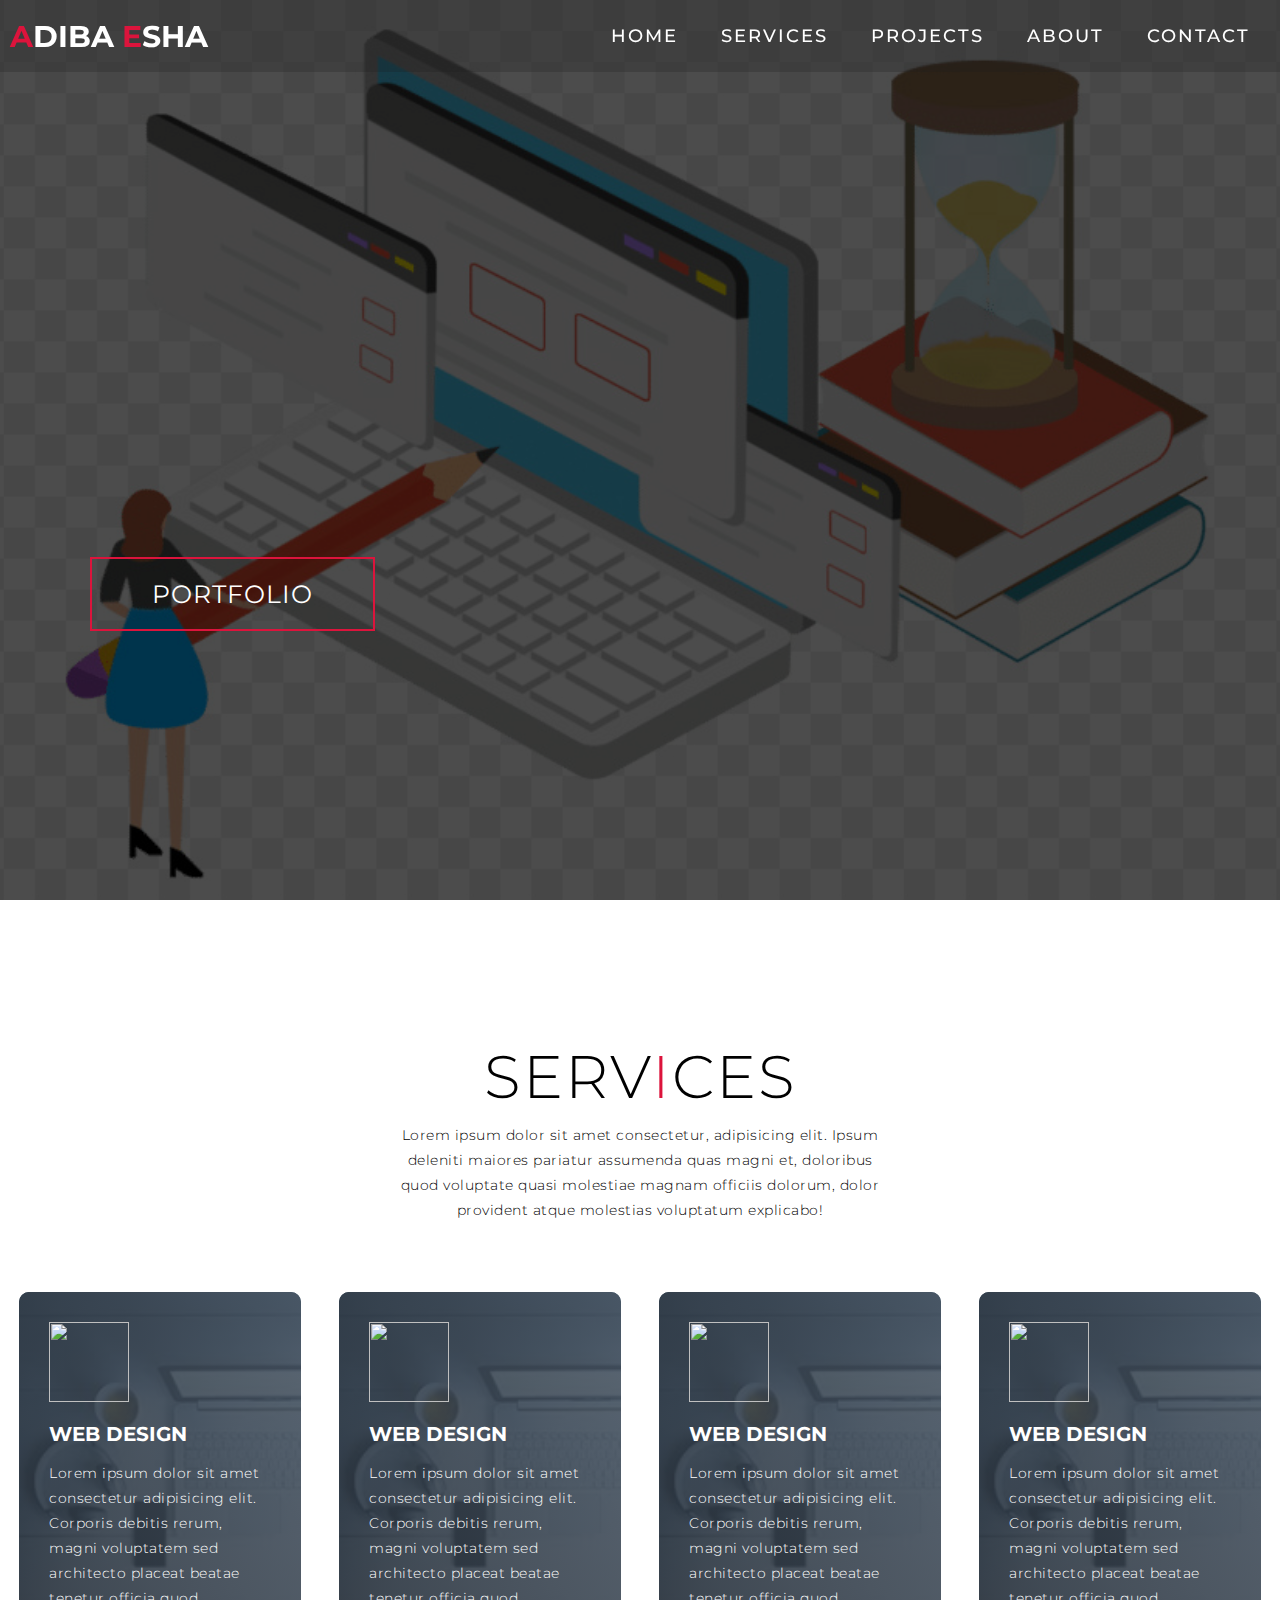
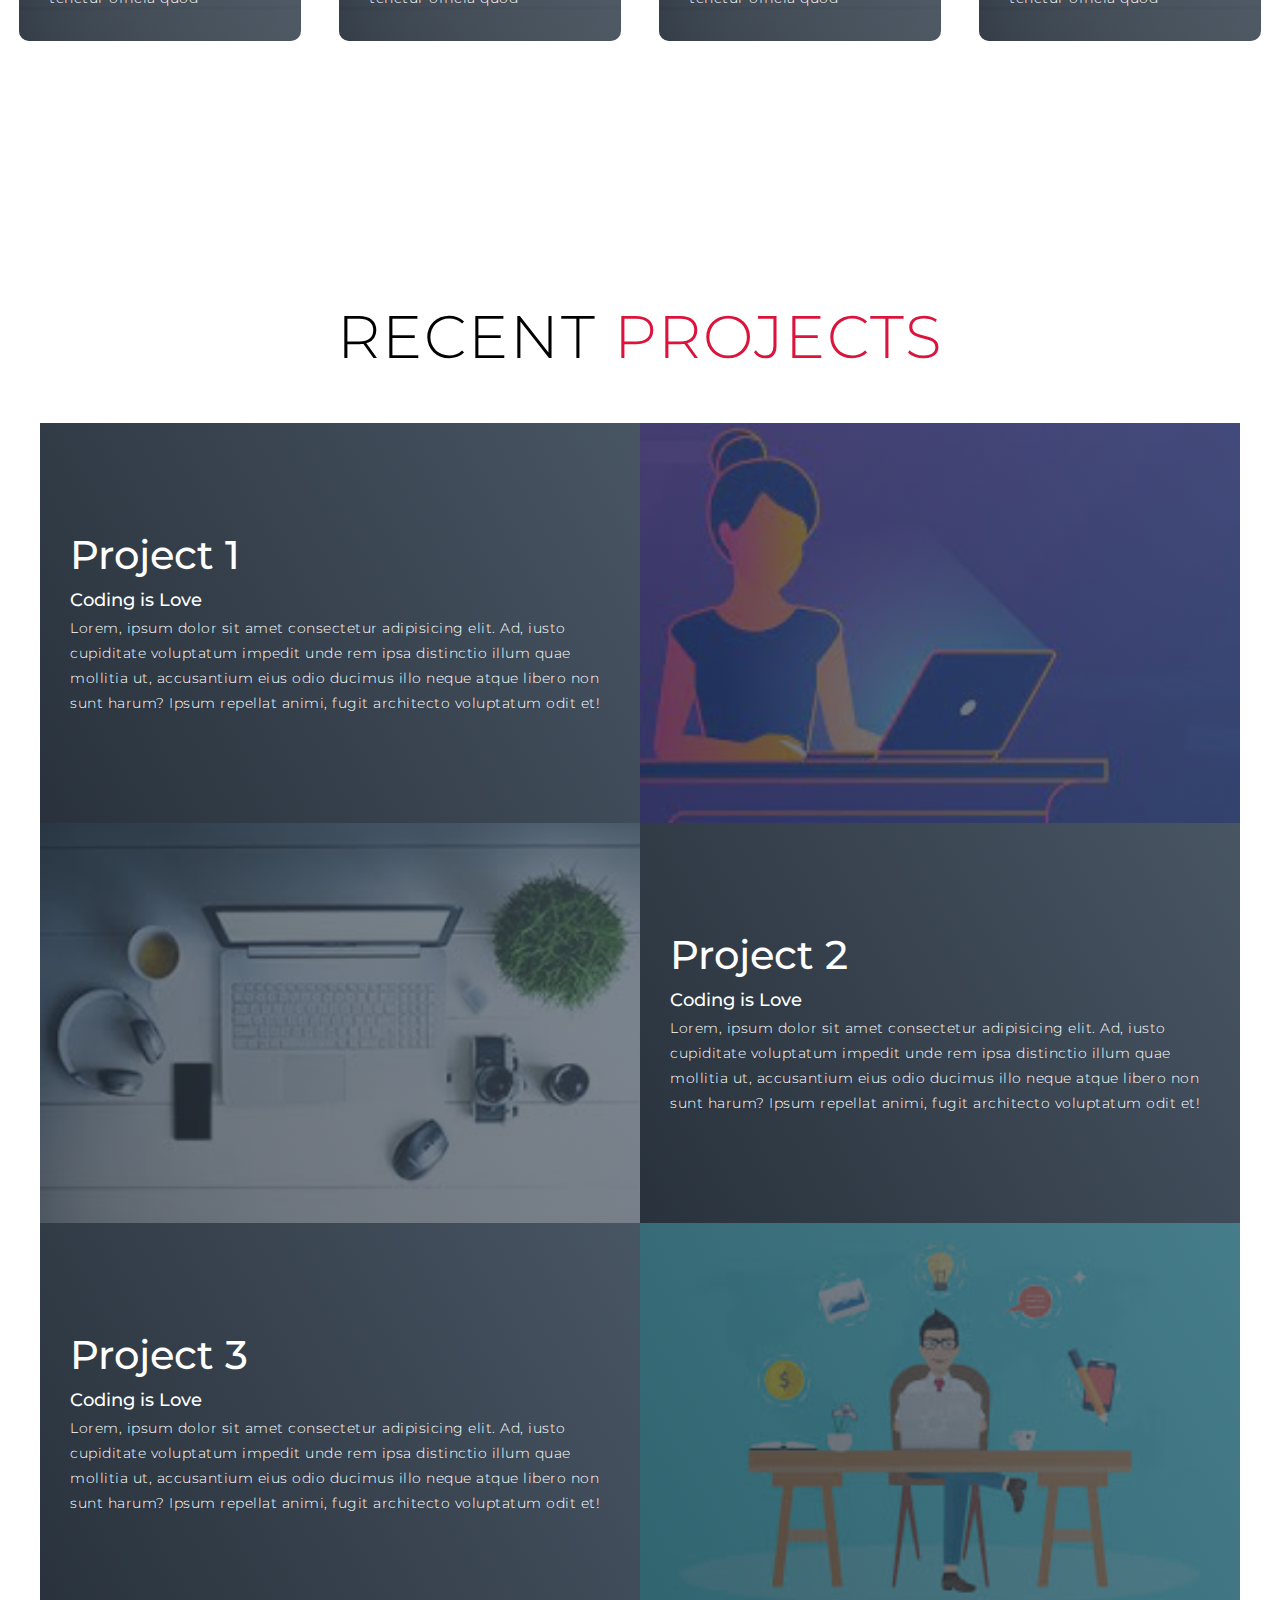
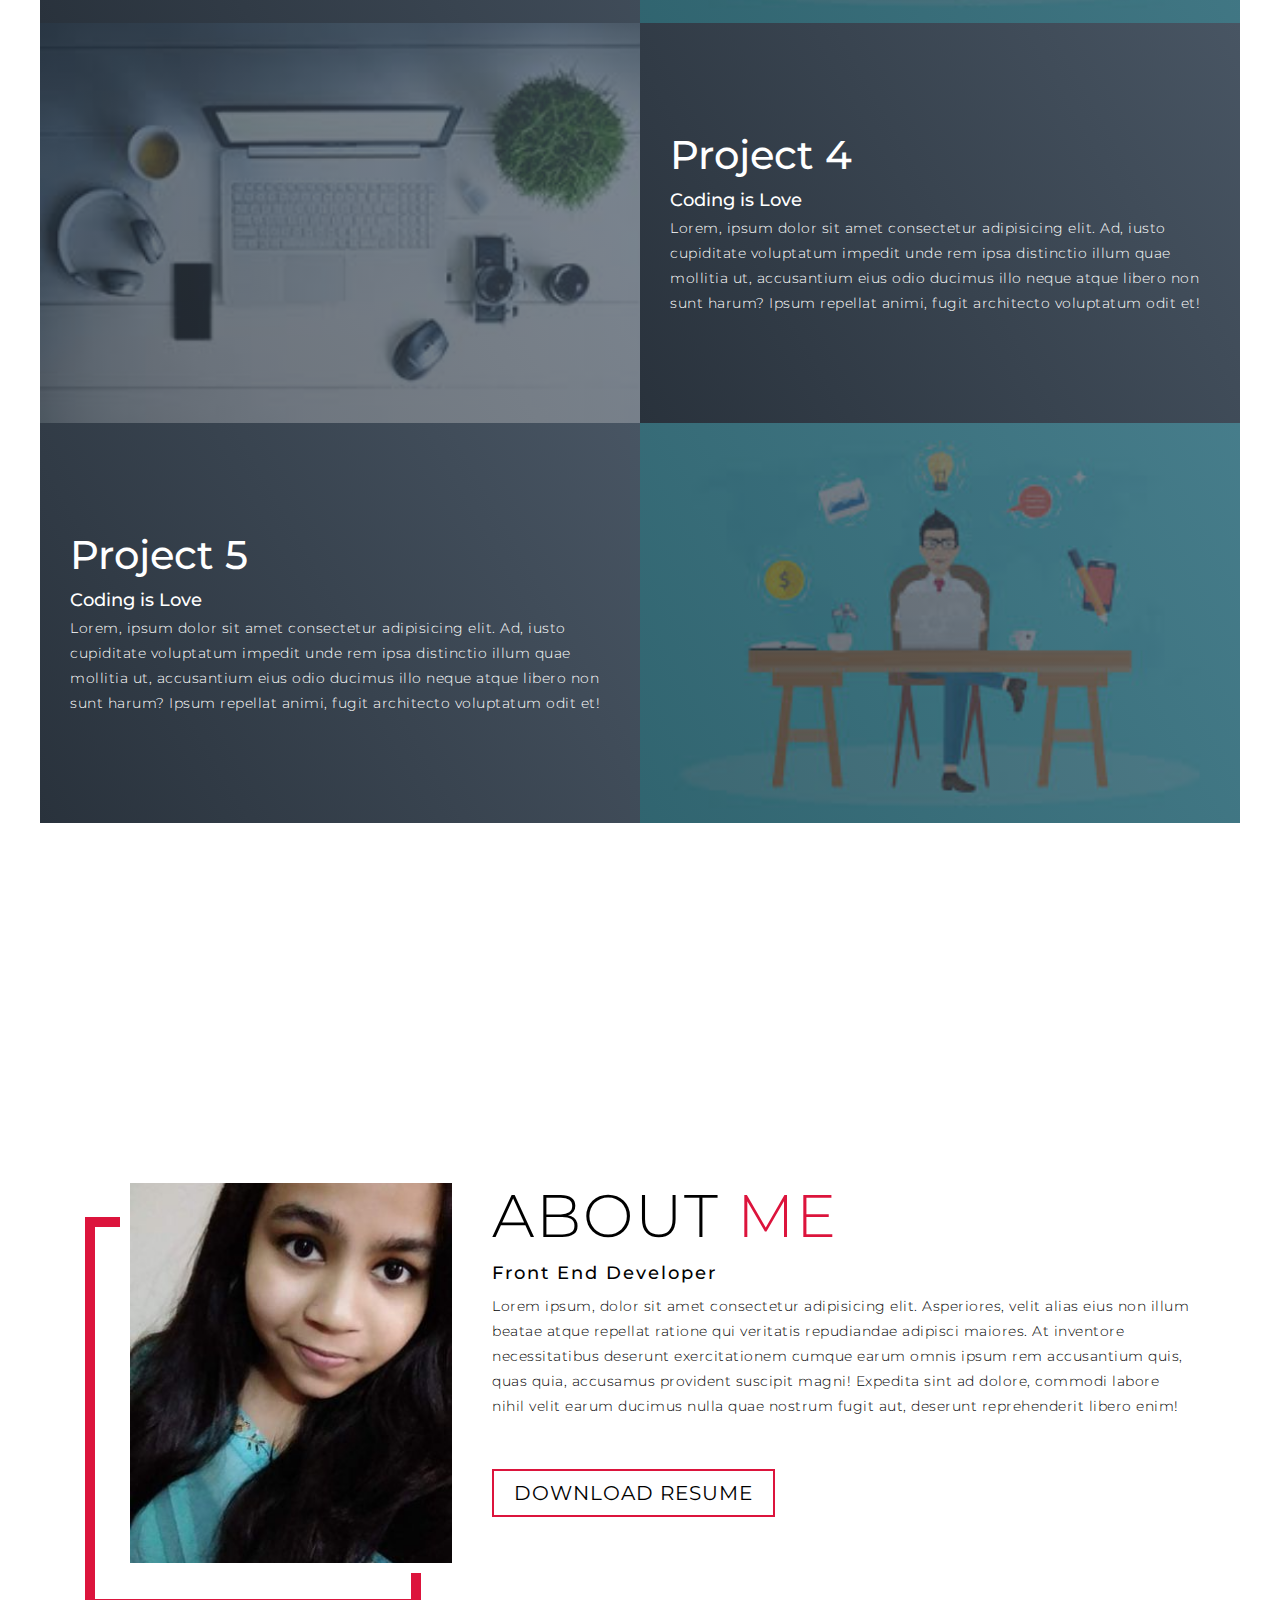
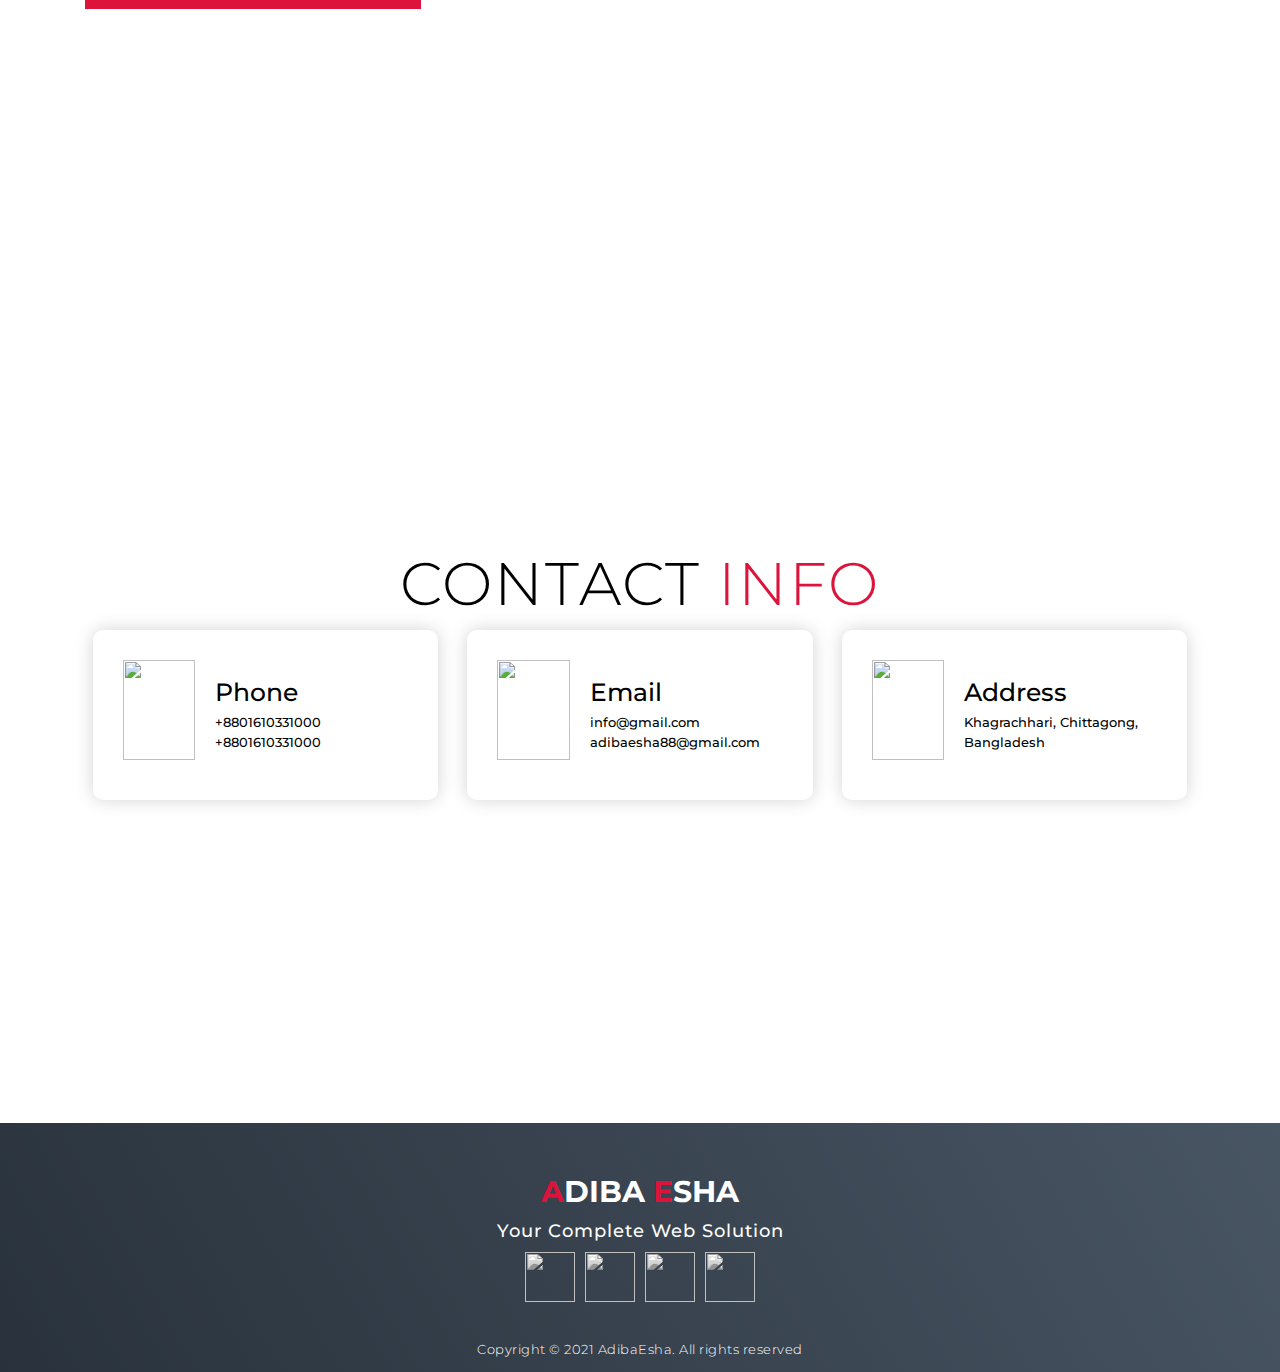
==== portfolio.html/adiba.html @ 6cda6768 "first commit" ====
<!DOCTYPE html>
<html lang="en">

<head>
    <meta charset="UTF-8">
    <meta name="viewport" content="width=device-width, initial-scale=1.0">
    <link rel="stylesheet" href="main.css">
    <title>My Website</title>
</head>

<body>
    <!-- Header -->
    <section id="header">
        <div class="header container">
            <div class="nav-bar">
                <div class="brand">
                    <a href="#hero">
                        <h1><span>A</span>diba <span>E</span>sha</h1>
                    </a>
                </div>
                <div class="nav-list">
                    <div class="hamburger">
                        <div class="bar"></div>
                    </div>
                    <ul>
                        <li><a href="#hero" data-after="Home">Home</a></li>
                        <li><a href="#services" data-after="Service">Services</a></li>
                        <li><a href="#projects" data-after="Projects">Projects</a></li>
                        <li><a href="#about" data-after="About">About</a></li>
                        <li><a href="#contact" data-after="Contact">Contact</a></li>
                    </ul>
                </div>
            </div>
        </div>
    </section>
    <!-- End Header -->


    <!-- Hero Section  -->
    <section id="hero">
        <div class="hero container">
            <div>
                <h1>Hello, <span></span></h1>
                <h1>My Name is <span></span></h1>
                <h1>Adiba <span></span></h1>
                <a href="#projects" type="button" class="cta">Portfolio</a>
            </div>
        </div>
    </section>
    <!-- End Hero Section  -->

    <!-- Service Section -->
    <section id="services">
        <div class="services container">
            <div class="service-top">
                <h1 class="section-title">Serv<span>i</span>ces</h1>
                <p>Lorem ipsum dolor sit amet consectetur, adipisicing elit. Ipsum deleniti maiores pariatur assumenda
                    quas
                    magni et, doloribus quod voluptate quasi molestiae magnam officiis dolorum, dolor provident atque
                    molestias
                    voluptatum explicabo!</p>
            </div>
            <div class="service-bottom">
                <div class="service-item">
                    <div class="icon"><img src="https://img.icons8.com/bubbles/100/000000/services.png" /></div>
                    <h2>Web Design</h2>
                    <p>Lorem ipsum dolor sit amet consectetur adipisicing elit. Corporis debitis rerum, magni voluptatem
                        sed
                        architecto placeat beatae tenetur officia quod</p>
                </div>
                <div class="service-item">
                    <div class="icon"><img src="https://img.icons8.com/bubbles/100/000000/services.png" /></div>
                    <h2>Web Design</h2>
                    <p>Lorem ipsum dolor sit amet consectetur adipisicing elit. Corporis debitis rerum, magni voluptatem
                        sed
                        architecto placeat beatae tenetur officia quod</p>
                </div>
                <div class="service-item">
                    <div class="icon"><img src="https://img.icons8.com/bubbles/100/000000/services.png" /></div>
                    <h2>Web Design</h2>
                    <p>Lorem ipsum dolor sit amet consectetur adipisicing elit. Corporis debitis rerum, magni voluptatem
                        sed
                        architecto placeat beatae tenetur officia quod</p>
                </div>
                <div class="service-item">
                    <div class="icon"><img src="https://img.icons8.com/bubbles/100/000000/services.png" /></div>
                    <h2>Web Design</h2>
                    <p>Lorem ipsum dolor sit amet consectetur adipisicing elit. Corporis debitis rerum, magni voluptatem
                        sed
                        architecto placeat beatae tenetur officia quod</p>
                </div>
            </div>
        </div>
    </section>
    <!-- End Service Section -->

    <!-- Projects Section -->
    <section id="projects">
        <div class="projects container">
            <div class="projects-header">
                <h1 class="section-title">Recent <span>Projects</span></h1>
            </div>
            <div class="all-projects">
                <div class="project-item">
                    <div class="project-info">
                        <h1>Project 1</h1>
                        <h2>Coding is Love</h2>
                        <p>Lorem, ipsum dolor sit amet consectetur adipisicing elit. Ad, iusto cupiditate voluptatum
                            impedit unde
                            rem ipsa distinctio illum quae mollitia ut, accusantium eius odio ducimus illo neque atque
                            libero non sunt
                            harum? Ipsum repellat animi, fugit architecto voluptatum odit et!</p>
                    </div>
                    <div class="project-img">
                        <img src="../image/1.jpg" alt="img">
                    </div>
                </div>
                <div class="project-item">
                    <div class="project-info">
                        <h1>Project 2</h1>
                        <h2>Coding is Love</h2>
                        <p>Lorem, ipsum dolor sit amet consectetur adipisicing elit. Ad, iusto cupiditate voluptatum
                            impedit unde
                            rem ipsa distinctio illum quae mollitia ut, accusantium eius odio ducimus illo neque atque
                            libero non sunt
                            harum? Ipsum repellat animi, fugit architecto voluptatum odit et!</p>
                    </div>
                    <div class="project-img">
                        <img src="../New folder/3.jpg" alt="img">
                    </div>
                </div>
                <div class="project-item">
                    <div class="project-info">
                        <h1>Project 3</h1>
                        <h2>Coding is Love</h2>
                        <p>Lorem, ipsum dolor sit amet consectetur adipisicing elit. Ad, iusto cupiditate voluptatum
                            impedit unde
                            rem ipsa distinctio illum quae mollitia ut, accusantium eius odio ducimus illo neque atque
                            libero non sunt
                            harum? Ipsum repellat animi, fugit architecto voluptatum odit et!</p>
                    </div>
                    <div class="project-img">
                        <img src="../image/6.jpg" alt="img">
                    </div>
                </div>
                <div class="project-item">
                    <div class="project-info">
                        <h1>Project 4</h1>
                        <h2>Coding is Love</h2>
                        <p>Lorem, ipsum dolor sit amet consectetur adipisicing elit. Ad, iusto cupiditate voluptatum
                            impedit unde
                            rem ipsa distinctio illum quae mollitia ut, accusantium eius odio ducimus illo neque atque
                            libero non sunt
                            harum? Ipsum repellat animi, fugit architecto voluptatum odit et!</p>
                    </div>
                    <div class="project-img">
                        <img src="../New folder/3.jpg" alt="img">
                    </div>
                </div>
                <div class="project-item">
                    <div class="project-info">
                        <h1>Project 5</h1>
                        <h2>Coding is Love</h2>
                        <p>Lorem, ipsum dolor sit amet consectetur adipisicing elit. Ad, iusto cupiditate voluptatum
                            impedit unde
                            rem ipsa distinctio illum quae mollitia ut, accusantium eius odio ducimus illo neque atque
                            libero non sunt
                            harum? Ipsum repellat animi, fugit architecto voluptatum odit et!</p>
                    </div>
                    <div class="project-img">
                        <img src="../image/6.jpg" alt="img">
                    </div>
                </div>
            </div>
        </div>
    </section>
    <!-- End Projects Section -->

    <!-- About Section -->
    <section id="about">
        <div class="about container">
            <div class="col-left">
                <div class="about-img">
                    <img src="./img/img.jpg" alt="img">
                </div>
            </div>
            <div class="col-right">
                <h1 class="section-title">About <span>me</span></h1>
                <h2>Front End Developer</h2>
                <p>Lorem ipsum, dolor sit amet consectetur adipisicing elit. Asperiores, velit alias eius non illum
                    beatae atque
                    repellat ratione qui veritatis repudiandae adipisci maiores. At inventore necessitatibus deserunt
                    exercitationem cumque earum omnis ipsum rem accusantium quis, quas quia, accusamus provident
                    suscipit magni!
                    Expedita sint ad dolore, commodi labore nihil velit earum ducimus nulla quae nostrum fugit aut,
                    deserunt
                    reprehenderit libero enim!</p>
                <a href="#" class="cta">Download Resume</a>
            </div>
        </div>
    </section>
    <!-- End About Section -->

    <!-- Contact Section -->
    <section id="contact">
        <div class="contact container">
            <div>
                <h1 class="section-title">Contact <span>info</span></h1>
            </div>
            <div class="contact-items">
                <div class="contact-item">
                    <div class="icon"><img src="https://img.icons8.com/bubbles/100/000000/phone.png" /></div>
                    <div class="contact-info">
                        <h1>Phone</h1>
                        <h2>+8801610331000</h2>
                        <h2>+8801610331000</h2>
                    </div>
                </div>
                <div class="contact-item">
                    <div class="icon"><img src="https://img.icons8.com/bubbles/100/000000/new-post.png" /></div>
                    <div class="contact-info">
                        <h1>Email</h1>
                        <h2>info@gmail.com</h2>
                        <h2>adibaesha88@gmail.com</h2>
                    </div>
                </div>
                <div class="contact-item">
                    <div class="icon"><img src="https://img.icons8.com/bubbles/100/000000/map-marker.png" /></div>
                    <div class="contact-info">
                        <h1>Address</h1>
                        <h2>Khagrachhari, Chittagong, Bangladesh</h2>
                    </div>
                </div>
            </div>
        </div>
    </section>
    <!-- End Contact Section -->

    <!-- Footer -->
    <section id="footer">
        <div class="footer container">
            <div class="brand">
                <h1><span>A</span>diba <span>E</span>sha</h1>
            </div>
            <h2>Your Complete Web Solution</h2>
            <div class="social-icon">
                <div class="social-item">
                    <a href="#"><img src="https://img.icons8.com/bubbles/100/000000/facebook-new.png" /></a>
                </div>
                <div class="social-item">
                    <a href="#"><img src="https://img.icons8.com/bubbles/100/000000/instagram-new.png" /></a>
                </div>
                <div class="social-item">
                    <a href="#"><img src="https://img.icons8.com/bubbles/100/000000/twitter.png" /></a>
                </div>
                <div class="social-item">
                    <a href="#"><img src="https://img.icons8.com/bubbles/100/000000/behance.png" /></a>
                </div>
            </div>
            <p>Copyright © 2021 AdibaEsha. All rights reserved</p>
        </div>
    </section>
    <!-- End Footer -->

</body>

</html>
---- portfolio.html/main.css ----
@import 'https://fonts.googleapis.com/css?family=Montserrat:300, 400, 700&display=swap';
* {
	padding: 0;
	margin: 0;
	box-sizing: border-box;
}
html {
	font-size: 10px;
	font-family: 'Montserrat', sans-serif;
	scroll-behavior: smooth;
}
a {
	text-decoration: none;
}
.container {
	min-height: 100vh;
	width: 100%;
	display: flex;
	align-items: center;
	justify-content: center;
}
img {
	height: 100%;
	width: 100%;
	object-fit: cover;
}
p {
	color: black;
	font-size: 1.4rem;
	margin-top: 5px;
	line-height: 2.5rem;
	font-weight: 300;
	letter-spacing: 0.05rem;
}
.section-title {
	font-size: 4rem;
	font-weight: 300;
	color: black;
	margin-bottom: 10px;
	text-transform: uppercase;
	letter-spacing: 0.2rem;
	text-align: center;
}
.section-title span {
	color: crimson;
}

.cta {
	display: inline-block;
	padding: 10px 30px;
	color: white;
	background-color: transparent;
	border: 2px solid crimson;
	font-size: 2rem;
	text-transform: uppercase;
	letter-spacing: 0.1rem;
	margin-top: 30px;
	transition: 0.3s ease;
	transition-property: background-color, color;
}
.cta:hover {
	color: white;
	background-color: crimson;
}
.brand h1 {
	font-size: 3rem;
	text-transform: uppercase;
	color: white;
}
.brand h1 span {
	color: crimson;
}

/* Header section */
#header {
	position: fixed;
	z-index: 1000;
	left: 0;
	top: 0;
	width: 100vw;
	height: auto;
}
#header .header {
	min-height: 8vh;
	background-color: rgba(31, 30, 30, 0.24);
	transition: 0.3s ease background-color;
}
#header .nav-bar {
	display: flex;
	align-items: center;
	justify-content: space-between;
	width: 100%;
	height: 100%;
	max-width: 1300px;
	padding: 0 10px;
}
#header .nav-list ul {
	list-style: none;
	position: absolute;
	background-color: rgba(0, 0, 0, 0.61);
	width: 100vw;
	height: 100vh;
	left: 100%;
	top: 0;
	display: flex;
	flex-direction: column;
	justify-content: center;
	align-items: center;
	z-index: 1;
	overflow-x: hidden;
	transition: 0.5s ease left;
}
#header .nav-list ul.active {
	left: 0%;
}
#header .nav-list ul a {
	font-size: 2.5rem;
	font-weight: 500;
	letter-spacing: 0.2rem;
	text-decoration: none;
	color: white;
	text-transform: uppercase;
	padding: 20px;
	display: block;
}
#header .nav-list ul a::after {
	content: attr(data-after);
	position: absolute;
	top: 50%;
	left: 50%;
	transform: translate(-50%, -50%) scale(0);
	color: rgba(240, 248, 255, 0.021);
	font-size: 13rem;
	letter-spacing: 50px;
	z-index: -1;
	transition: 0.3s ease letter-spacing;
}
#header .nav-list ul li:hover a::after {
	transform: translate(-50%, -50%) scale(1);
	letter-spacing: initial;
}
#header .nav-list ul li:hover a {
	color: crimson;
}
#header .hamburger {
	height: 60px;
	width: 60px;
	display: inline-block;
	border: 3px solid white;
	border-radius: 50%;
	position: relative;
	display: flex;
	align-items: center;
	justify-content: center;
	z-index: 100;
	cursor: pointer;
	transform: scale(0.8);
	margin-right: 20px;
}
#header .hamburger:after {
	position: absolute;
	content: '';
	height: 100%;
	width: 100%;
	border-radius: 50%;
	border: 3px solid white;
	animation: hamburger_puls 1s ease infinite;
}
#header .hamburger .bar {
	height: 2px;
	width: 30px;
	position: relative;
	background-color: white;
	z-index: -1;
}
#header .hamburger .bar::after,
#header .hamburger .bar::before {
	content: '';
	position: absolute;
	height: 100%;
	width: 100%;
	left: 0;
	background-color: white;
	transition: 0.3s ease;
	transition-property: top, bottom;
}
#header .hamburger .bar::after {
	top: 8px;
}
#header .hamburger .bar::before {
	bottom: 8px;
}
#header .hamburger.active .bar::before {
	bottom: 0;
}
#header .hamburger.active .bar::after {
	top: 0;
}
/* End Header section */

/* Hero Section */
#hero {
	background-image: url(./img/img3.jpg);
	background-size: cover;
	background-position: top center;
	position: relative;
	z-index: 1;
}
#hero::after {
	content: '';
	position: absolute;
	left: 0;
	top: 0;
	height: 100%;
	width: 100%;
	background-color: black;
	opacity: 0.7;
	z-index: -1;
}
#hero .hero {
	max-width: 1200px;
	margin: 0 auto;
	padding: 0 50px;
	justify-content: flex-start;
}
#hero h1 {
	display: block;
	width: fit-content;
	font-size: 4rem;
	position: relative;
	color: transparent;
	animation: text_reveal 0.5s ease forwards;
	animation-delay: 1s;
}
#hero h1:nth-child(1) {
	animation-delay: 1s;
}
#hero h1:nth-child(2) {
	animation-delay: 2s;
}
#hero h1:nth-child(3) {
	animation: text_reveal_name 0.5s ease forwards;
	animation-delay: 3s;
}
#hero h1 span {
	position: absolute;
	top: 0;
	left: 0;
	height: 100%;
	width: 0;
	background-color: crimson;
	animation: text_reveal_box 1s ease;
	animation-delay: 0.5s;
}
#hero h1:nth-child(1) span {
	animation-delay: 0.5s;
}
#hero h1:nth-child(2) span {
	animation-delay: 1.5s;
}
#hero h1:nth-child(3) span {
	animation-delay: 2.5s;
}

/* End Hero Section */

/* Services Section */
#services .services {
	flex-direction: column;
	text-align: center;
	max-width: 1500px;
	margin: 0 auto;
	padding: 100px 0;
}
#services .service-top {
	max-width: 500px;
	margin: 0 auto;
}
#services .service-bottom {
	display: flex;
	align-items: center;
	justify-content: center;
	flex-wrap: wrap;
	margin-top: 50px;
}
#services .service-item {
	flex-basis: 80%;
	display: flex;
	align-items: flex-start;
	justify-content: center;
	flex-direction: column;
	padding: 30px;
	border-radius: 10px;
	background-image: url(../image/banner-2.jpg);
	background-size: cover;
	margin: 10px 5%;
	position: relative;
	z-index: 1;
	overflow: hidden;
}
#services .service-item::after {
	content: '';
	position: absolute;
	left: 0;
	top: 0;
	height: 100%;
	width: 100%;
	background-image: linear-gradient(60deg, #29323c 0%, #485563 100%);
	opacity: 0.9;
	z-index: -1;
}
#services .service-bottom .icon {
	height: 80px;
	width: 80px;
	margin-bottom: 20px;
}
#services .service-item h2 {
	font-size: 2rem;
	color: white;
	margin-bottom: 10px;
	text-transform: uppercase;
}
#services .service-item p {
	color: white;
	text-align: left;
}
/* End Services Section */

/* Projects section */
#projects .projects {
	flex-direction: column;
	max-width: 1200px;
	margin: 0 auto;
	padding: 100px 0;
}
#projects .projects-header h1 {
	margin-bottom: 50px;
}
#projects .all-projects {
	display: flex;
	align-items: center;
	justify-content: center;
	flex-direction: column;
}
#projects .project-item {
	display: flex;
	align-items: center;
	justify-content: center;
	flex-direction: column;
	width: 80%;
	margin: 20px auto;
	overflow: hidden;
	border-radius: 10px;
}
#projects .project-info {
	padding: 30px;
	flex-basis: 50%;
	height: 100%;
	display: flex;
	align-items: flex-start;
	justify-content: center;
	flex-direction: column;
	background-image: linear-gradient(60deg, #29323c 0%, #485563 100%);
	color: white;
}
#projects .project-info h1 {
	font-size: 4rem;
	font-weight: 500;
}
#projects .project-info h2 {
	font-size: 1.8rem;
	font-weight: 500;
	margin-top: 10px;
}
#projects .project-info p {
	color: white;
}
#projects .project-img {
	flex-basis: 50%;
	height: 300px;
	overflow: hidden;
	position: relative;
}
#projects .project-img:after {
	content: '';
	position: absolute;
	left: 0;
	top: 0;
	height: 100%;
	width: 100%;
	background-image: linear-gradient(60deg, #29323c 0%, #485563 100%);
	opacity: 0.7;
}
#projects .project-img img {
	transition: 0.3s ease transform;
}
#projects .project-item:hover .project-img img {
	transform: scale(1.1);
}
/* End Projects section */

/* About Section */
#about .about {
	flex-direction: column-reverse;
	text-align: center;
	max-width: 1200px;
	margin: 0 auto;
	padding: 100px 20px;
}
#about .col-left {
	width: 250px;
	height: 360px;
}
#about .col-right {
	width: 100%;
}
#about .col-right h2 {
	font-size: 1.8rem;
	font-weight: 500;
	letter-spacing: 0.2rem;
	margin-bottom: 10px;
}
#about .col-right p {
	margin-bottom: 20px;
}
#about .col-right .cta {
	color: black;
	margin-bottom: 50px;
	padding: 10px 20px;
	font-size: 2rem;
}
#about .col-left .about-img {
	height: 100%;
	width: 100%;
	position: relative;
	border: 10px solid white;
}
#about .col-left .about-img::after {
	content: '';
	position: absolute;
	left: -33px;
	top: 19px;
	height: 98%;
	width: 98%;
	border: 7px solid crimson;
	z-index: -1;
}
/* End About Section */

/* contact Section */
#contact .contact {
	flex-direction: column;
	max-width: 1200px;
	margin: 0 auto;
	width: 90%;
}
#contact .contact-items {
	/* max-width: 400px; */
	width: 100%;
}
#contact .contact-item {
	width: 80%;
	padding: 20px;
	text-align: center;
	border-radius: 10px;
	padding: 30px;
	margin: 30px;
	display: flex;
	justify-content: center;
	align-items: center;
	flex-direction: column;
	box-shadow: 0px 0px 18px 0 #0000002c;
	transition: 0.3s ease box-shadow;
}
#contact .contact-item:hover {
	box-shadow: 0px 0px 5px 0 #0000002c;
}
#contact .icon {
	width: 70px;
	margin: 0 auto;
	margin-bottom: 10px;
}
#contact .contact-info h1 {
	font-size: 2.5rem;
	font-weight: 500;
	margin-bottom: 5px;
}
#contact .contact-info h2 {
	font-size: 1.3rem;
	line-height: 2rem;
	font-weight: 500;
}
/*End contact Section */

/* Footer */
#footer {
	background-image: linear-gradient(60deg, #29323c 0%, #485563 100%);
}
#footer .footer {
	min-height: 200px;
	flex-direction: column;
	padding-top: 50px;
	padding-bottom: 10px;
}
#footer h2 {
	color: white;
	font-weight: 500;
	font-size: 1.8rem;
	letter-spacing: 0.1rem;
	margin-top: 10px;
	margin-bottom: 10px;
}
#footer .social-icon {
	display: flex;
	margin-bottom: 30px;
}
#footer .social-item {
	height: 50px;
	width: 50px;
	margin: 0 5px;
}
#footer .social-item img {
	filter: grayscale(1);
	transition: 0.3s ease filter;
}
#footer .social-item:hover img {
	filter: grayscale(0);
}
#footer p {
	color: white;
	font-size: 1.3rem;
}
/* End Footer */

/* Keyframes */
@keyframes hamburger_puls {
	0% {
		opacity: 1;
		transform: scale(1);
	}
	100% {
		opacity: 0;
		transform: scale(1.4);
	}
}
@keyframes text_reveal_box {
	50% {
		width: 100%;
		left: 0;
	}
	100% {
		width: 0;
		left: 100%;
	}
}
@keyframes text_reveal {
	100% {
		color: white;
	}
}
@keyframes text_reveal_name {
	100% {
		color: crimson;
		font-weight: 500;
	}
}
/* End Keyframes */

/* Media Query For Tablet */
@media only screen and (min-width: 768px) {
	.cta {
		font-size: 2.5rem;
		padding: 20px 60px;
	}
	h1.section-title {
		font-size: 6rem;
	}

	/* Hero */
	#hero h1 {
		font-size: 7rem;
	}
	/* End Hero */

	/* Services Section */
	#services .service-bottom .service-item {
		flex-basis: 45%;
		margin: 2.5%;
	}
	/* End Services Section */

	/* Project */
	#projects .project-item {
		flex-direction: row;
	}
	#projects .project-item:nth-child(even) {
		flex-direction: row-reverse;
	}
	#projects .project-item {
		height: 400px;
		margin: 0;
		width: 100%;
		border-radius: 0;
	}
	#projects .all-projects .project-info {
		height: 100%;
	}
	#projects .all-projects .project-img {
		height: 100%;
	}
	/* End Project */

	/* About */
	#about .about {
		flex-direction: row;
	}
	#about .col-left {
		width: 600px;
		height: 400px;
		padding-left: 60px;
	}
	#about .about .col-left .about-img::after {
		left: -45px;
		top: 34px;
		height: 98%;
		width: 98%;
		border: 10px solid crimson;
	}
	#about .col-right {
		text-align: left;
		padding: 30px;
	}
	#about .col-right h1 {
		text-align: left;
	}
	/* End About */

	/* contact  */
	#contact .contact {
		flex-direction: column;
		padding: 100px 0;
		align-items: center;
		justify-content: center;
		min-width: 20vh;
	}
	#contact .contact-items {
		width: 100%;
		display: flex;
		flex-direction: row;
		justify-content: space-evenly;
		margin: 0;
	}
	#contact .contact-item {
		width: 30%;
		margin: 0;
		flex-direction: row;
	}
	#contact .contact-item .icon {
		height: 100px;
		width: 100px;
	}
	#contact .contact-item .icon img {
		object-fit: contain;
	}
	#contact .contact-item .contact-info {
		width: 100%;
		text-align: left;
		padding-left: 20px;
	}
	/* End contact  */
}
/* End Media Query For Tablet */

/* Media Query For Desktop */
@media only screen and (min-width: 1200px) {
	/* header */
	#header .hamburger {
		display: none;
	}
	#header .nav-list ul {
		position: initial;
		display: block;
		height: auto;
		width: fit-content;
		background-color: transparent;
	}
	#header .nav-list ul li {
		display: inline-block;
	}
	#header .nav-list ul li a {
		font-size: 1.8rem;
	}
	#header .nav-list ul a:after {
		display: none;
	}
	/* End header */

	#services .service-bottom .service-item {
		flex-basis: 22%;
		margin: 1.5%;
	}
}
/* End  Media Query For Desktop */
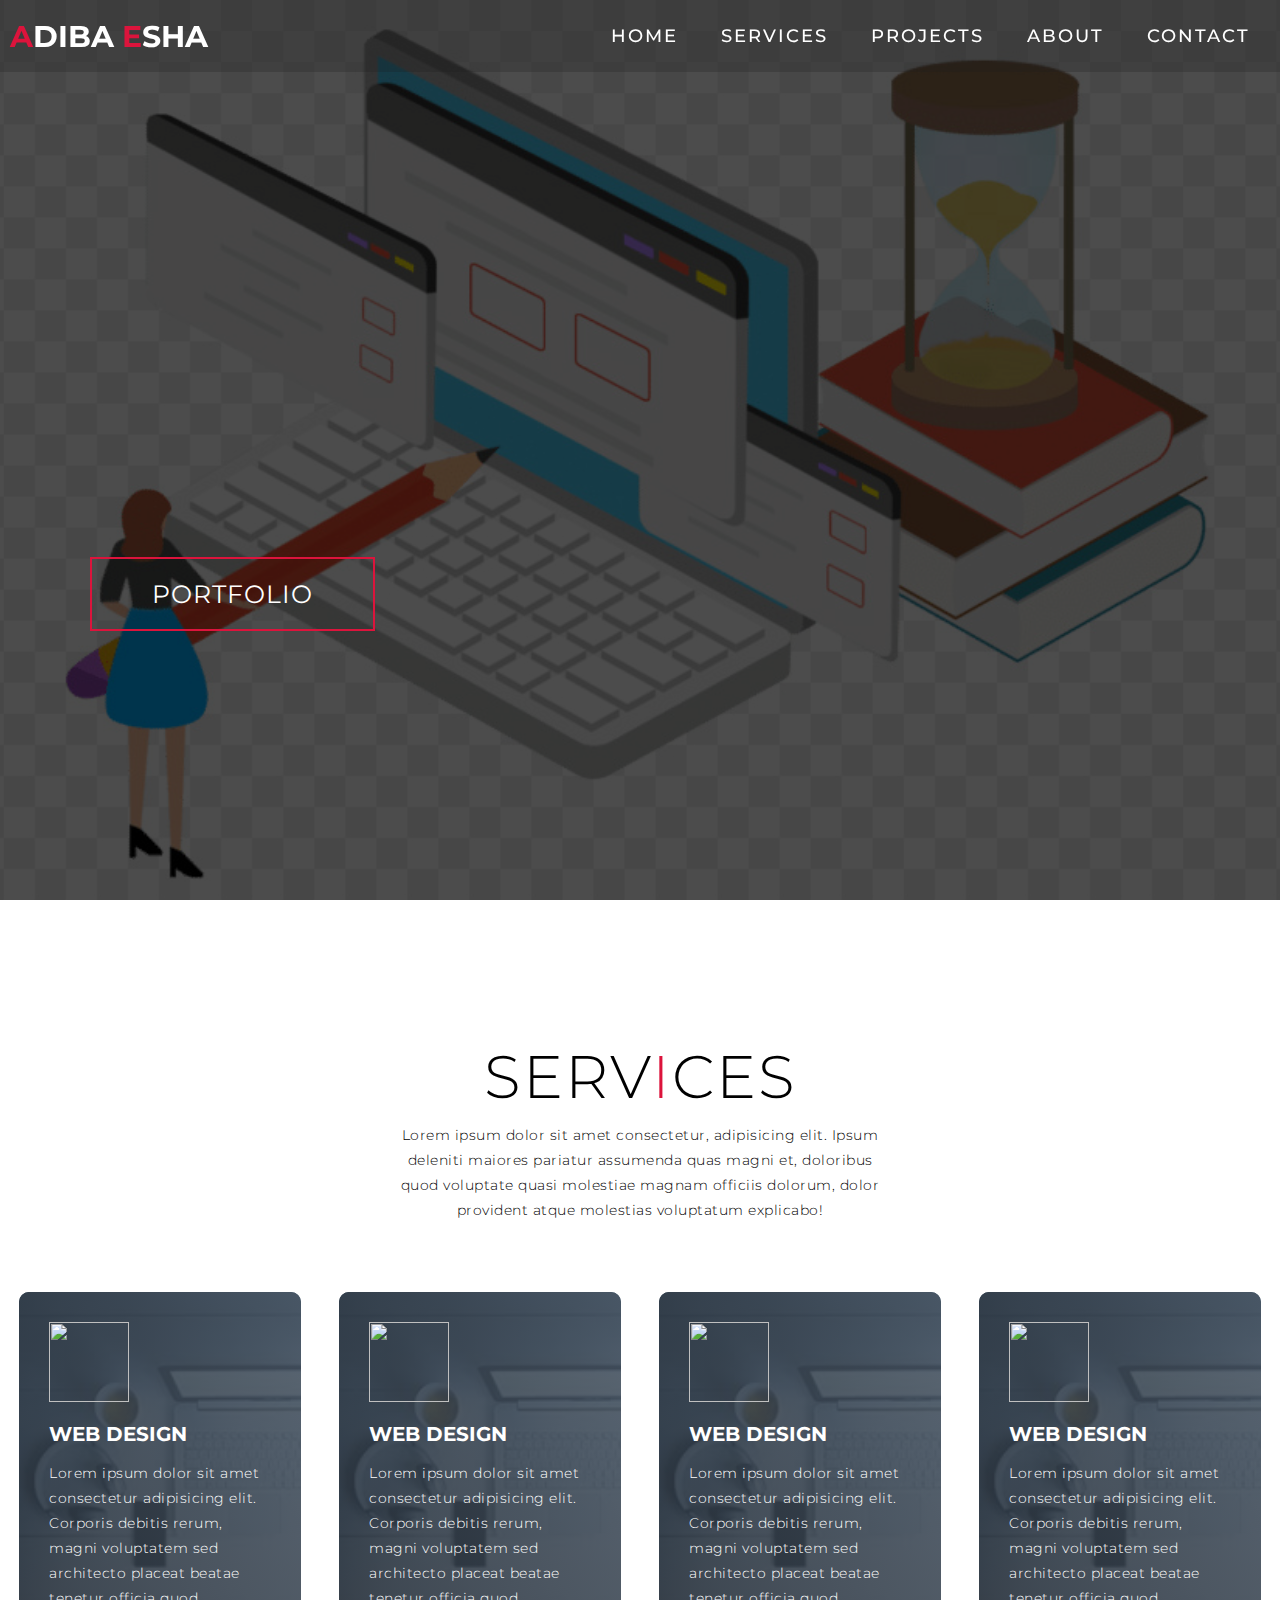
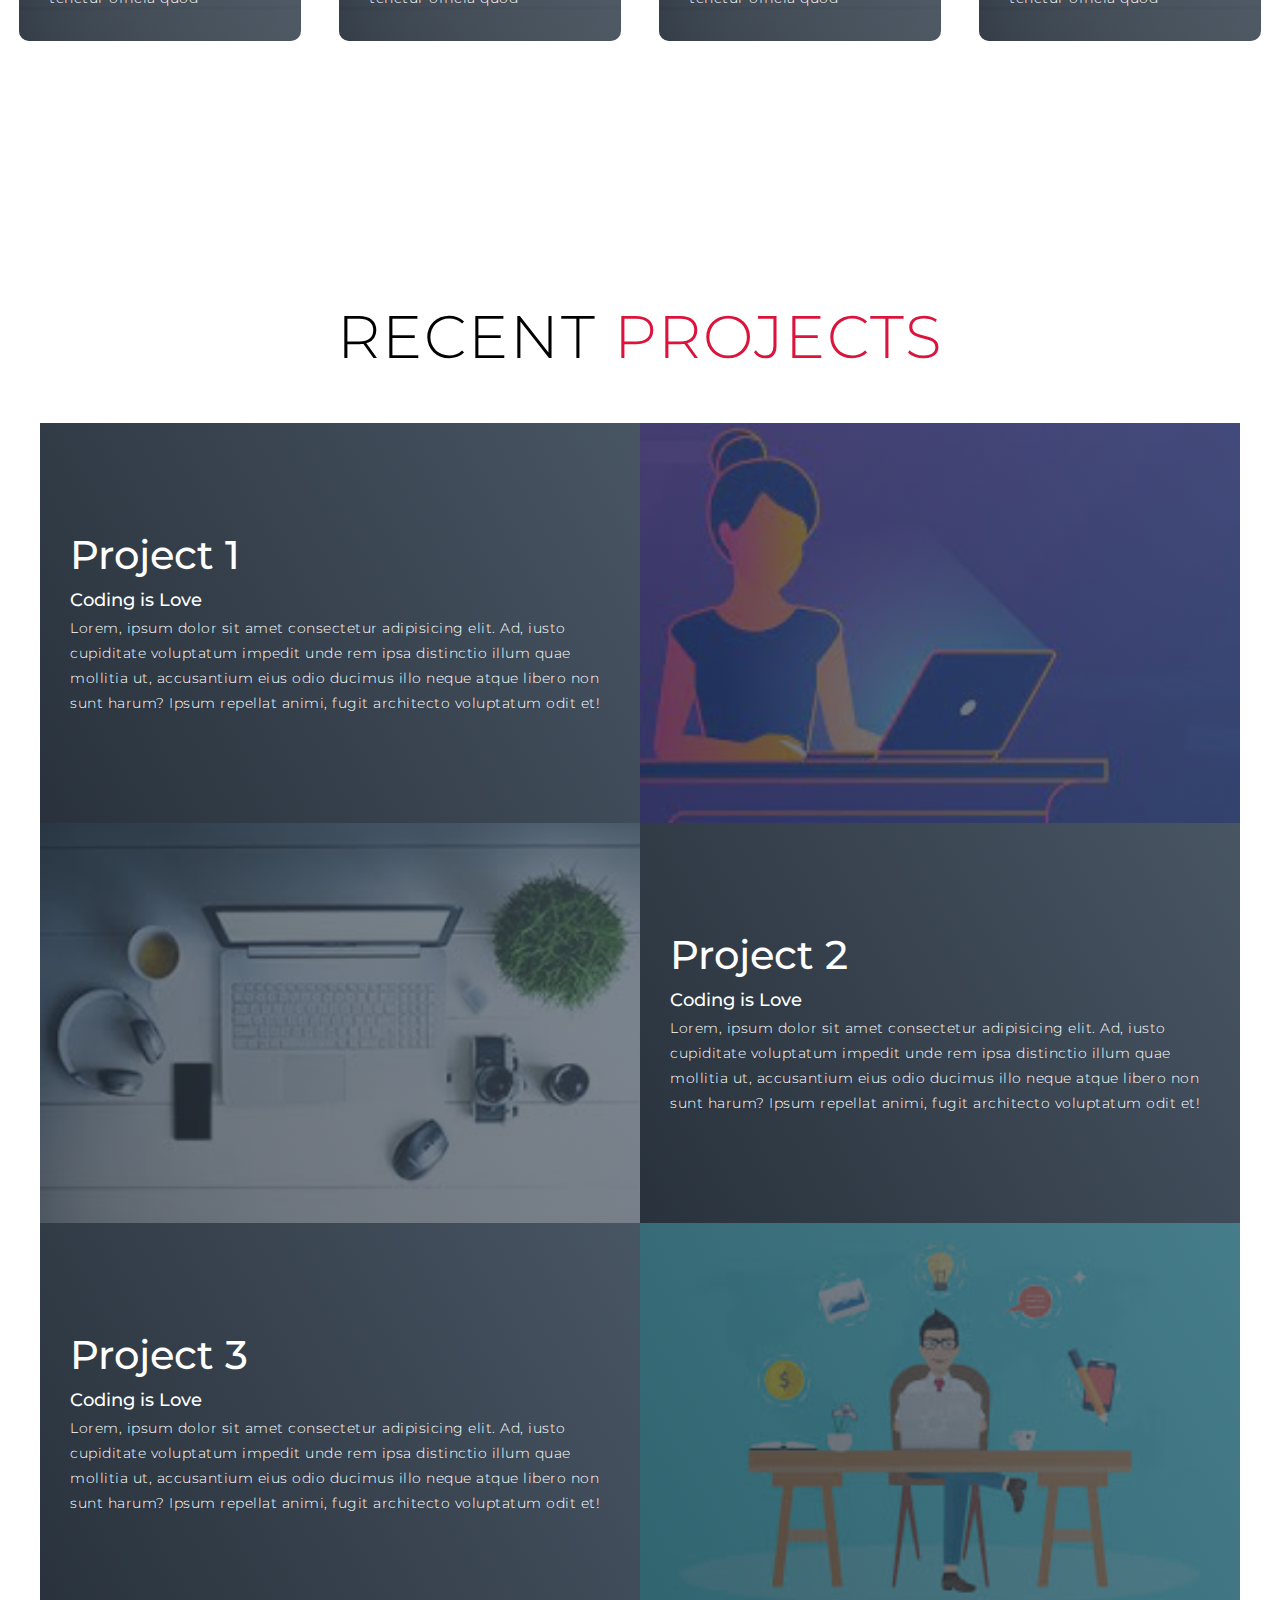
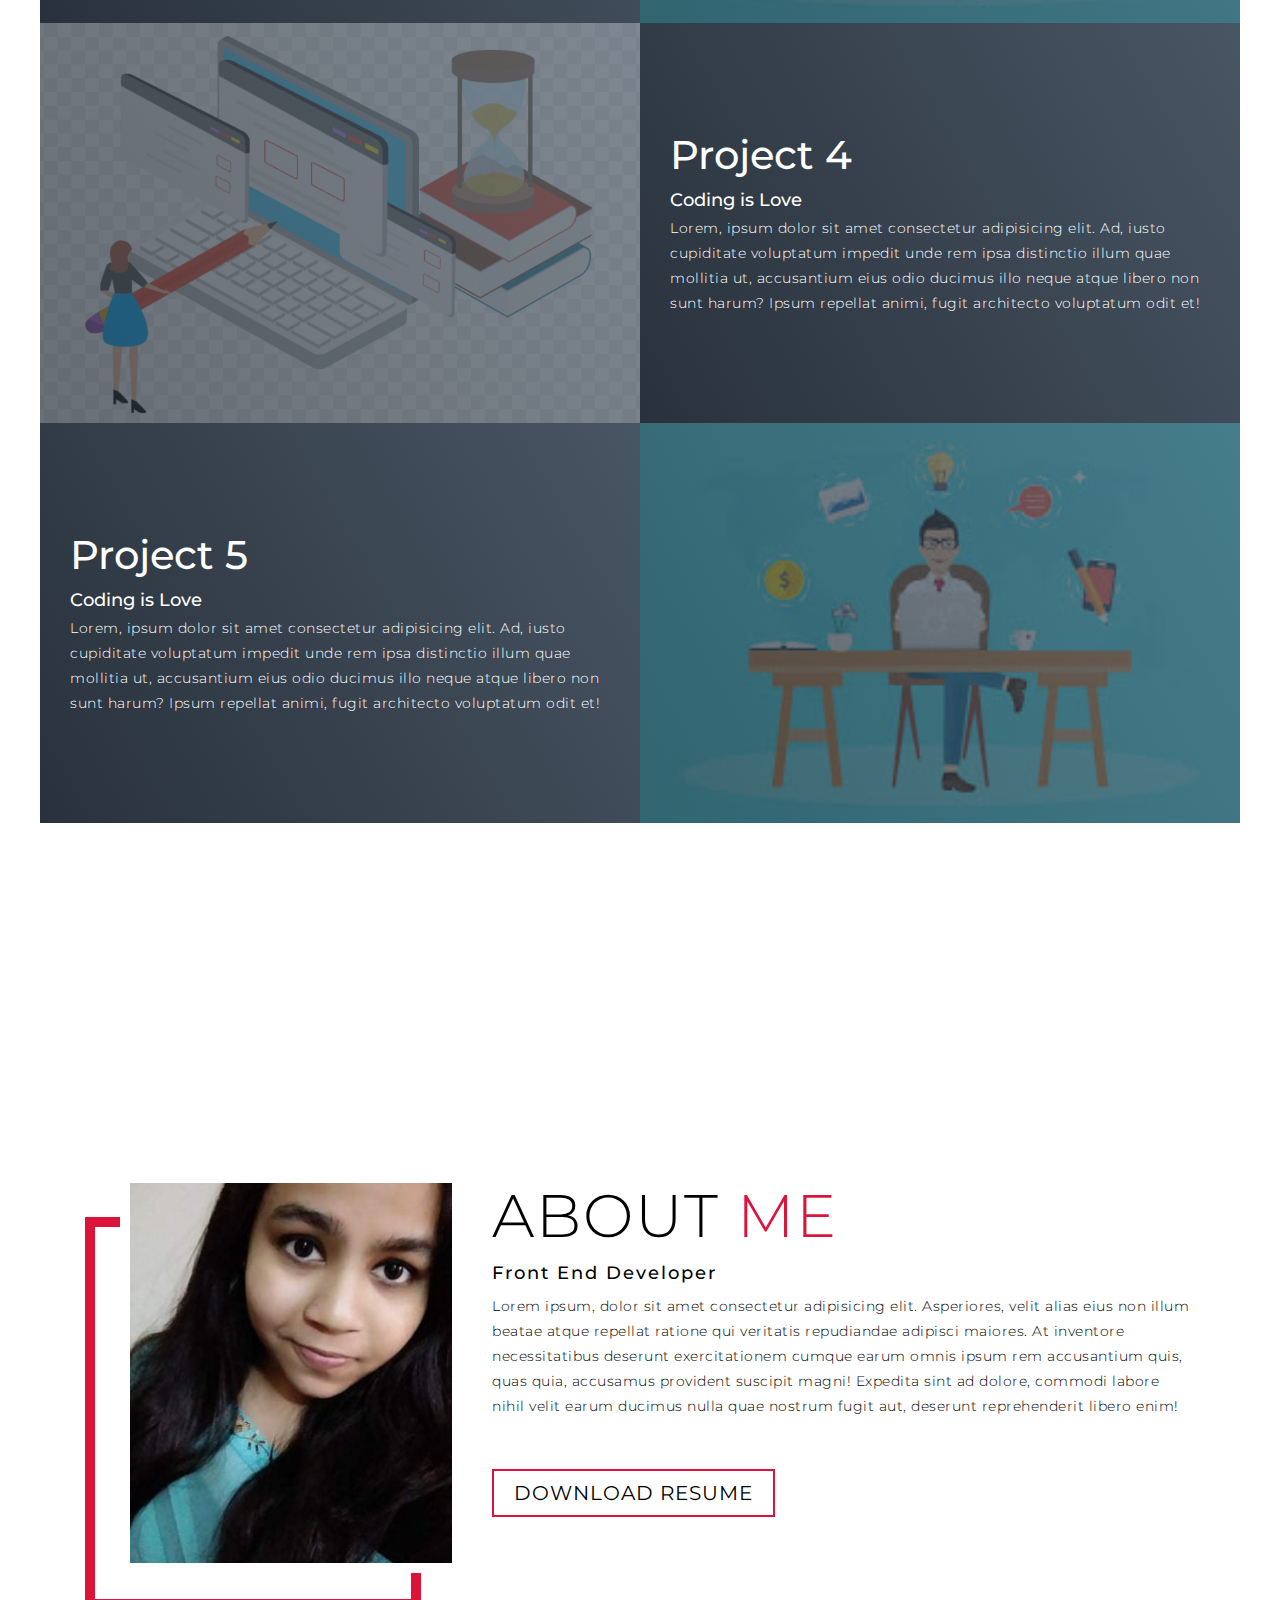
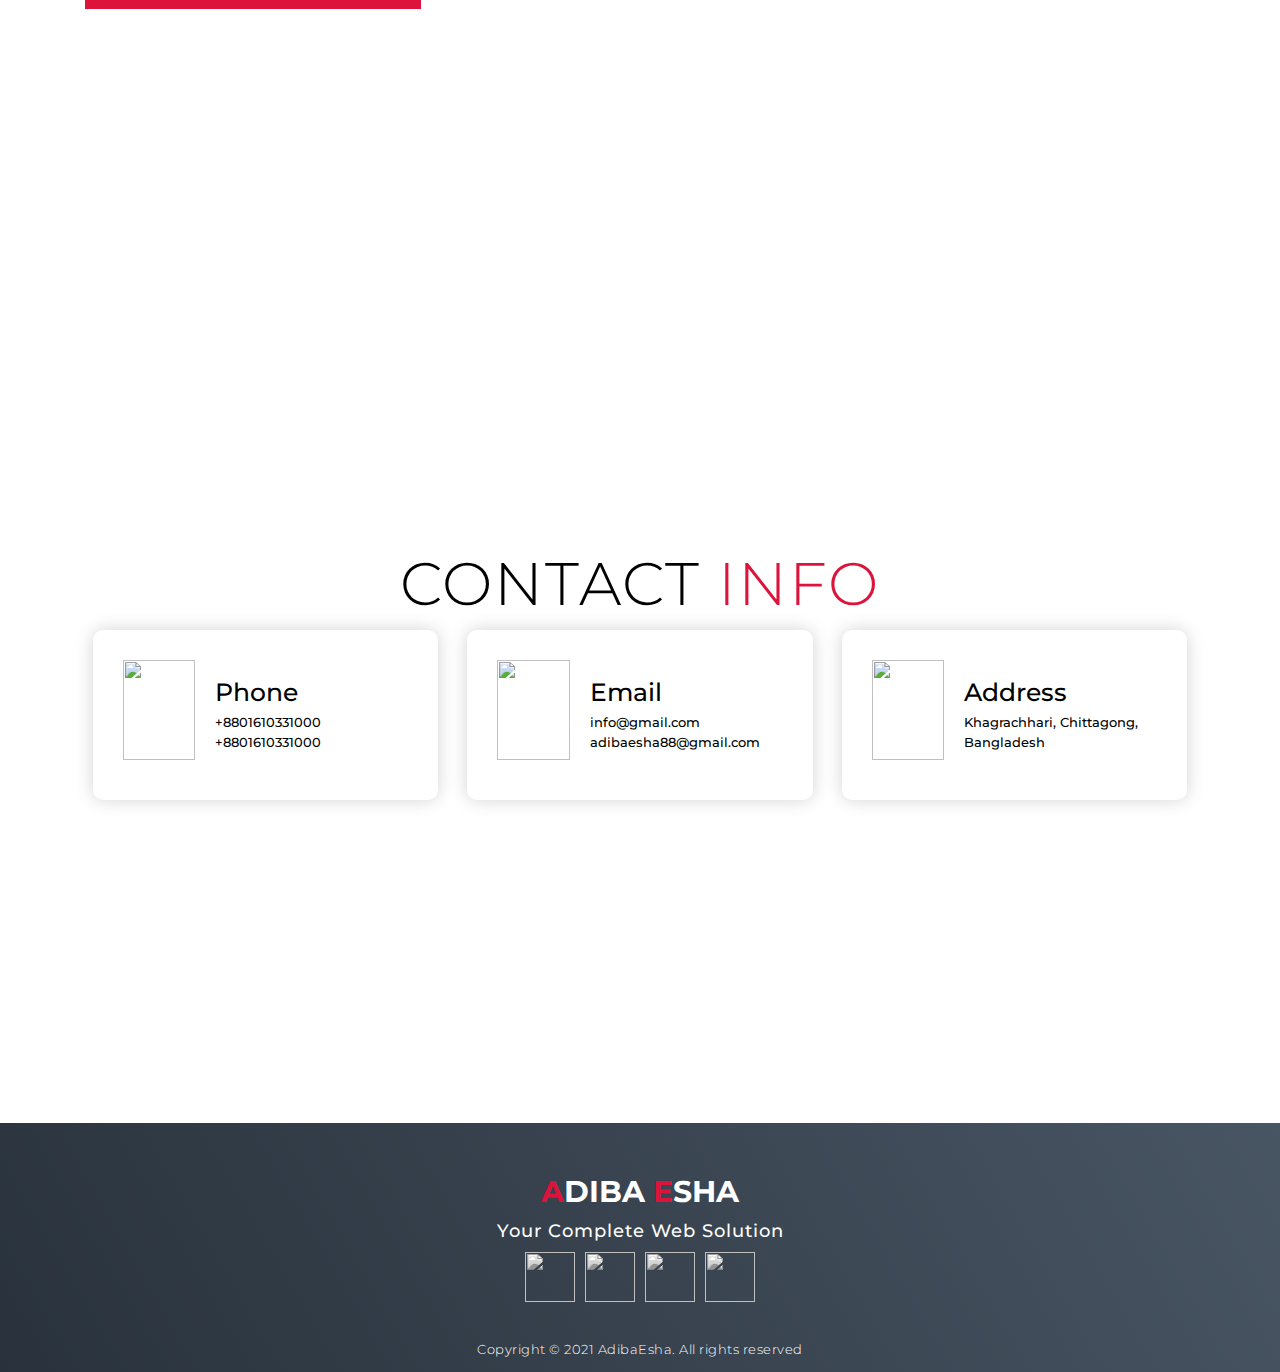
==== commit 2cc32cd0: "first comment" ====
--- a/portfolio.html/adiba.html
+++ b/portfolio.html/adiba.html
@@ -112,7 +112,7 @@
                             harum? Ipsum repellat animi, fugit architecto voluptatum odit et!</p>
                     </div>
                     <div class="project-img">
-                        <img src="../image/1.jpg" alt="img">
+                        <img src="./img/1.jpg" alt="img">
                     </div>
                 </div>
                 <div class="project-item">
@@ -126,7 +126,7 @@
                             harum? Ipsum repellat animi, fugit architecto voluptatum odit et!</p>
                     </div>
                     <div class="project-img">
-                        <img src="../New folder/3.jpg" alt="img">
+                        <img src="./img/3.jpg" alt="img">
                     </div>
                 </div>
                 <div class="project-item">
@@ -140,7 +140,7 @@
                             harum? Ipsum repellat animi, fugit architecto voluptatum odit et!</p>
                     </div>
                     <div class="project-img">
-                        <img src="../image/6.jpg" alt="img">
+                        <img src="./img/6.jpg" alt="img">
                     </div>
                 </div>
                 <div class="project-item">
@@ -154,7 +154,7 @@
                             harum? Ipsum repellat animi, fugit architecto voluptatum odit et!</p>
                     </div>
                     <div class="project-img">
-                        <img src="../New folder/3.jpg" alt="img">
+                        <img src="./img/img3.jpg" alt="img">
                     </div>
                 </div>
                 <div class="project-item">
@@ -168,7 +168,7 @@
                             harum? Ipsum repellat animi, fugit architecto voluptatum odit et!</p>
                     </div>
                     <div class="project-img">
-                        <img src="../image/6.jpg" alt="img">
+                        <img src="./img/6.jpg" alt="img">
                     </div>
                 </div>
             </div>
